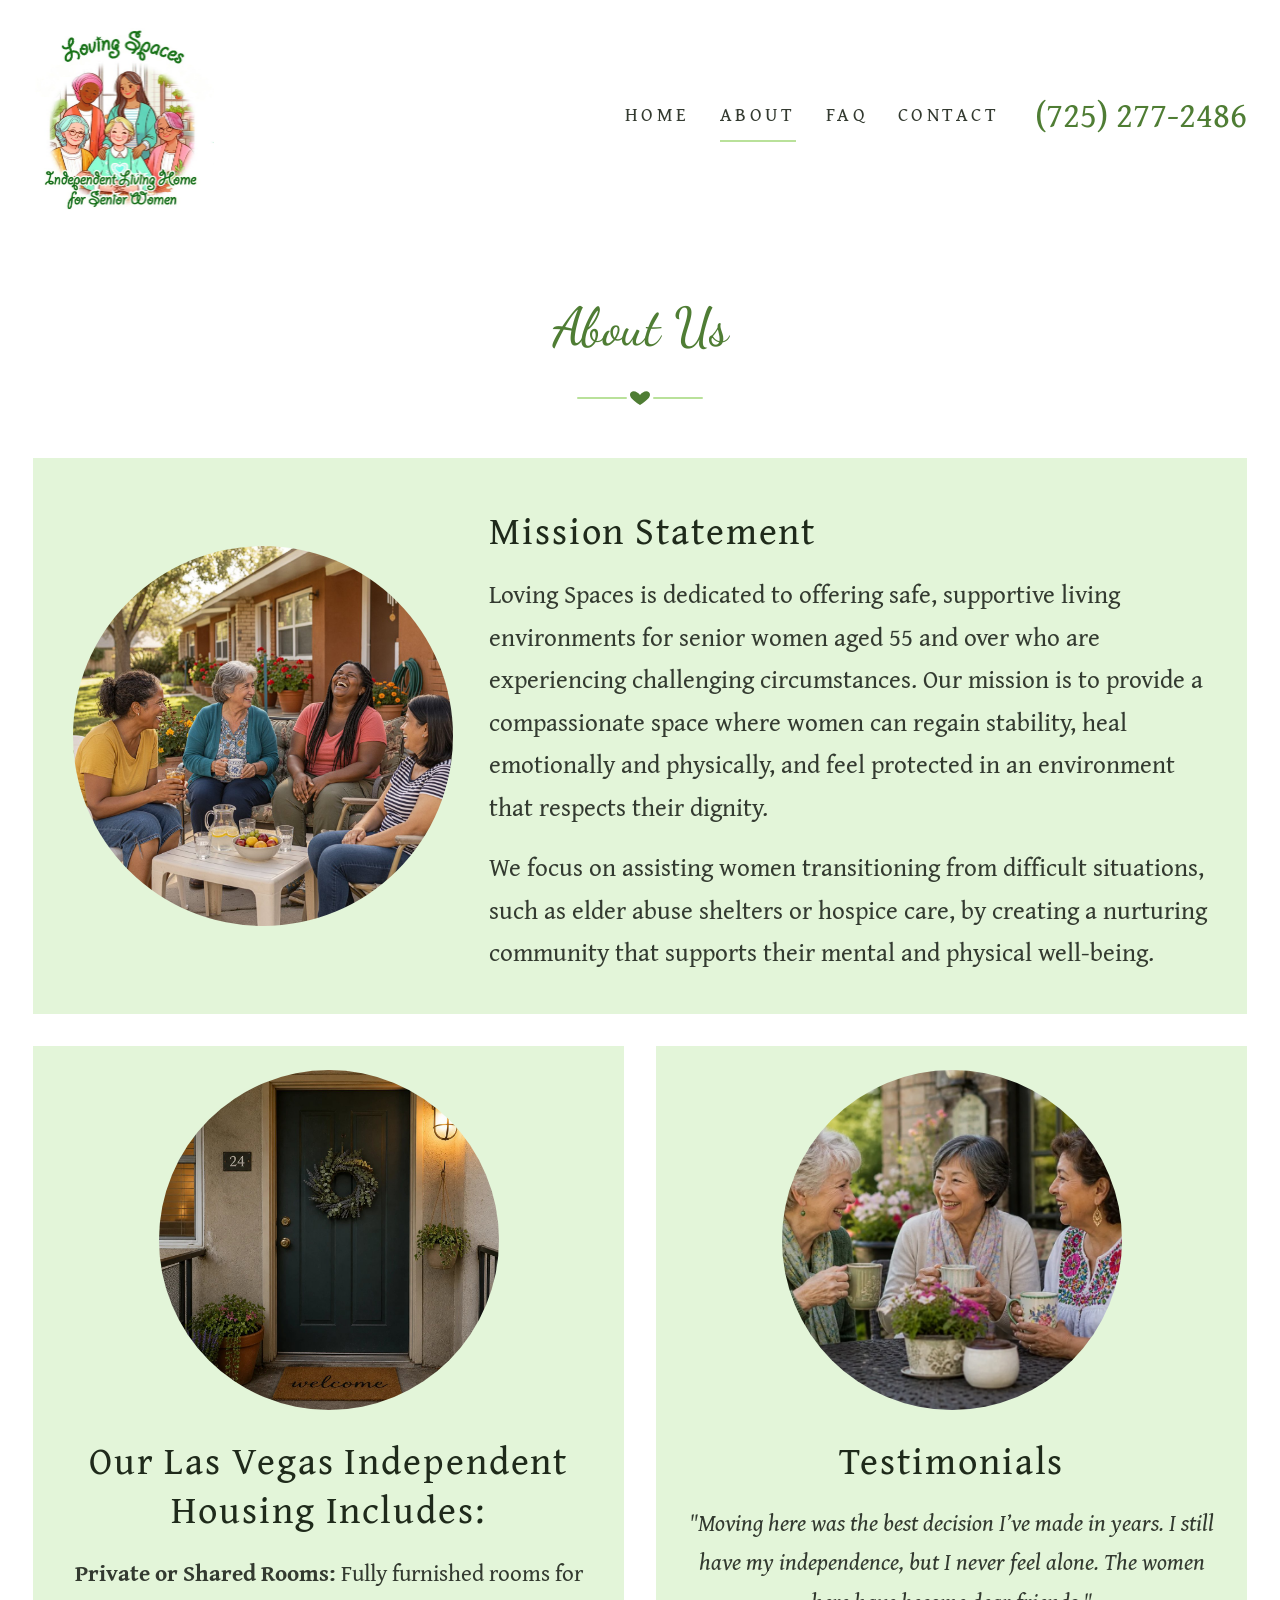
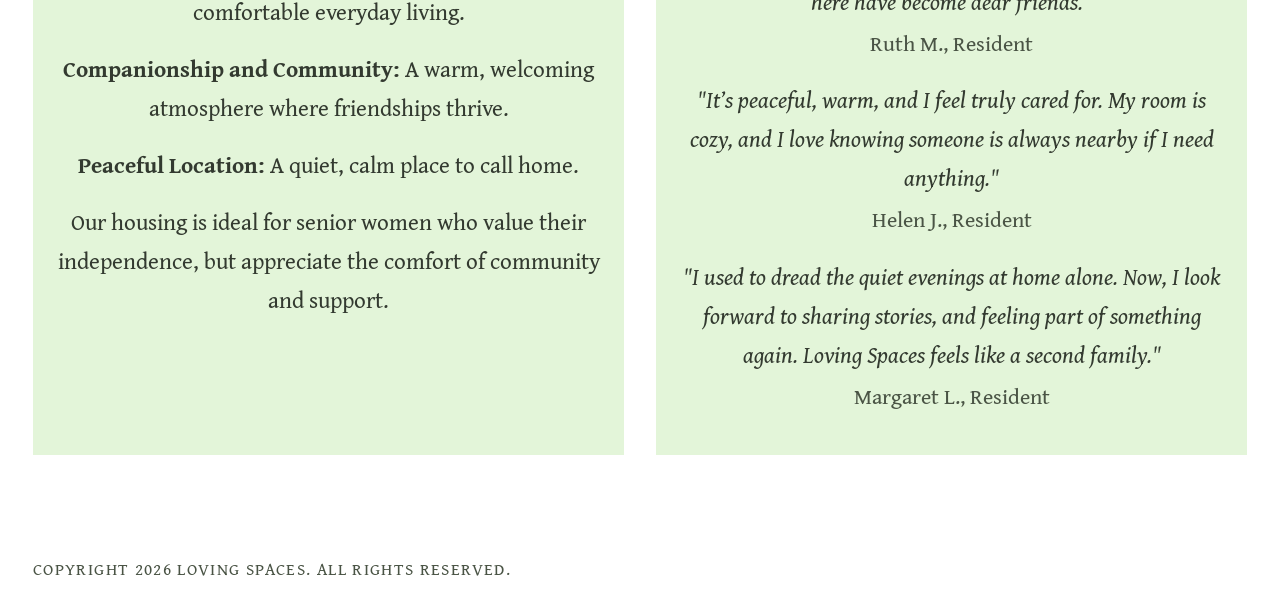
==== about.html @ 198741f2 "Add Loving Spaces website Co-Authored-By: Claude Sonnet 5.5 <noreply@anthropic.com> Claude-Session: " ====
<!doctype html>
<html lang="en">
<head>
<meta charset="utf-8">
<meta name="viewport" content="width=device-width, initial-scale=1">
<title>About Loving Spaces | Senior Women Housing in Las Vegas</title>
<meta name="description" content="Our mission, what our Las Vegas independent housing includes, and what residents say.">
<link rel="icon" href="images/loving-spaces-logo-independent-living-home-senior-women.jpg">
<link rel="preconnect" href="https://fonts.googleapis.com">
<link href="https://fonts.googleapis.com/css2?family=Dancing+Script:wght@500;600&family=Gentium+Book+Plus:wght@400;700&display=swap" rel="stylesheet">
<link rel="stylesheet" href="style.css">

</head>
<body>
<div style="width: 100%; box-sizing: border-box; background: #ffffff; color: #333a30; font-family: 'Gentium Book Plus', Georgia, serif; font-size: 24px; line-height: 1.7">

<header style="display: flex; flex-wrap: wrap; align-items: center; justify-content: space-between; gap: 12px 32px; padding: 20px 33px 16px">
<a href="index.html" style="display: flex; align-items: center"><img src="images/loving-spaces-logo-independent-living-home-senior-women.jpg" alt="Loving Spaces logo, independent living housing for senior women in Las Vegas" style="height: 190px; width: auto; display: block"></a>
<div style="display: flex; flex-wrap: wrap; align-items: center; justify-content: flex-end; gap: 8px 36px">
<nav style="display: flex; flex-wrap: wrap; gap: 4px 30px; text-transform: uppercase; letter-spacing: 0.18em; font-size: 19px"><a href="index.html" style="color: #333a30; text-decoration: none; padding: 10px 0; border-bottom: 2px solid transparent">Home</a><a href="about.html" style="color: #333a30; text-decoration: none; padding: 10px 0; border-bottom: 2px solid #b9e19a">About</a><a href="faq.html" style="color: #333a30; text-decoration: none; padding: 10px 0; border-bottom: 2px solid transparent">FAQ</a><a href="contact.html" style="color: #333a30; text-decoration: none; padding: 10px 0; border-bottom: 2px solid transparent">Contact</a></nav>
<a href="tel:7252772486" style="font-size: 35px; color: #4f7d34; text-decoration: none">(725) 277-2486</a>
</div>
</header>

<section style="padding: 56px 33px 24px; display: flex; flex-direction: column; align-items: center; gap: 14px">
<h1 style="margin: 0; font-family: 'Dancing Script', cursive; font-weight: 500; font-size: 53px; color: #4f7d34; text-align: center">About Us</h1>
<svg aria-hidden="true" width="140" height="24" viewBox="0 0 140 24" style="display: block"><path d="M8 12 H56 M84 12 H132" stroke="#b9e19a" stroke-width="2" stroke-linecap="round" fill="none"/><path d="M70 19 C62 14 60 11 60 8.8 C60 6.6 61.7 5.2 63.6 5.2 C66 5.2 68.6 7 70 9 C71.4 7 74 5.2 76.4 5.2 C78.3 5.2 80 6.6 80 8.8 C80 11 78 14 70 19 Z" fill="#4f7d34"/></svg>
</section>

<section style="padding: 24px 33px 0">
<div style="box-sizing: border-box; background: #e3f5d9; padding: 40px; display: flex; flex-wrap: wrap; align-items: center; justify-content: center; gap: 36px">
<div style="flex: 0 1 380px; min-width: 260px"><img src="images/women-enjoying-community-patio-one-story-apartments-las-vegas.jpg" alt="Women enjoying community on a patio in front of one story apartments in Las Vegas" style="width: 100%; max-width: 380px; aspect-ratio: 1 / 1; border-radius: 50%; object-fit: cover; display: block"></div>
<div style="flex: 1 1 420px; min-width: 0; display: flex; flex-direction: column; gap: 18px; text-align: left"><h2 style="margin: 8px 0 0; font-weight: 400; font-size: 38px; line-height: 1.3; letter-spacing: 0.05em; color: #1f2a1b">Mission Statement</h2>
<p style="margin: 0; font-size: 25px">Loving Spaces is dedicated to offering safe, supportive living environments for senior women aged 55 and over who are experiencing challenging circumstances. Our mission is to provide a compassionate space where women can regain stability, heal emotionally and physically, and feel protected in an environment that respects their dignity.</p>
<p style="margin: 0; font-size: 25px">We focus on assisting women transitioning from difficult situations, such as elder abuse shelters or hospice care, by creating a nurturing community that supports their mental and physical well-being.</p></div>
</div>
</section>

<section style="padding: 32px 33px 72px; display: flex; flex-wrap: wrap; gap: 32px">
<div style="flex: 1 1 340px; min-width: 0; box-sizing: border-box; background: #e3f5d9; padding: 24px 24px 40px; display: flex; flex-direction: column; align-items: center; gap: 18px; text-align: center">
<img src="images/welcoming-apartment-front-door-welcome-mat-flower-pots-las-vegas.jpg" alt="Welcoming apartment front door with a wreath, flower pots and welcome mat at Loving Spaces in Las Vegas" style="width: 100%; max-width: 340px; aspect-ratio: 1 / 1; border-radius: 50%; object-fit: cover; display: block">
<h2 style="margin: 8px 0 0; font-weight: 400; font-size: 38px; line-height: 1.3; letter-spacing: 0.05em; color: #1f2a1b">Our Las Vegas Independent Housing Includes:</h2>
<p style="margin: 0; font-size: 23px"><strong>Private or Shared Rooms:</strong> Fully furnished rooms for comfortable everyday living.</p>
<p style="margin: 0; font-size: 23px"><strong>Companionship and Community:</strong> A warm, welcoming atmosphere where friendships thrive.</p>
<p style="margin: 0; font-size: 23px"><strong>Peaceful Location:</strong> A quiet, calm place to call home.</p>
<p style="margin: 0; font-size: 23px">Our housing is ideal for senior women who value their independence, but appreciate the comfort of community and support.</p>
</div>
<div style="flex: 1 1 340px; min-width: 0; box-sizing: border-box; background: #e3f5d9; padding: 24px 24px 40px; display: flex; flex-direction: column; align-items: center; gap: 18px; text-align: center">
<img src="images/senior-women-sharing-tea-garden-loving-spaces-testimonials.jpg" alt="Three senior women laughing over cups of tea in a garden, Loving Spaces resident testimonials" style="width: 100%; max-width: 340px; aspect-ratio: 1 / 1; border-radius: 50%; object-fit: cover; display: block">
<h2 style="margin: 8px 0 0; font-weight: 400; font-size: 38px; line-height: 1.3; letter-spacing: 0.05em; color: #1f2a1b">Testimonials</h2>
<div style="display: flex; flex-direction: column; gap: 4px"><p style="margin: 0; font-size: 23px; font-style: italic">"Moving here was the best decision I’ve made in years. I still have my independence, but I never feel alone. The women here have become dear friends."</p><p style="margin: 0; font-size: 22px; color: #4a5445">Ruth M., Resident</p></div>
<div style="display: flex; flex-direction: column; gap: 4px"><p style="margin: 0; font-size: 23px; font-style: italic">"It’s peaceful, warm, and I feel truly cared for. My room is cozy, and I love knowing someone is always nearby if I need anything."</p><p style="margin: 0; font-size: 22px; color: #4a5445">Helen J., Resident</p></div>
<div style="display: flex; flex-direction: column; gap: 4px"><p style="margin: 0; font-size: 23px; font-style: italic">"I used to dread the quiet evenings at home alone. Now, I look forward to sharing stories, and feeling part of something again. Loving Spaces feels like a second family."</p><p style="margin: 0; font-size: 22px; color: #4a5445">Margaret L., Resident</p></div>
</div>
</section>


<footer style="padding: 28px 33px; text-transform: uppercase; letter-spacing: 0.08em; font-size: 17px; color: #4a5445">Copyright 2026 Loving Spaces. All Rights Reserved.</footer>

</div>


</body>
</html>
---- style.css ----
body{margin:0}
a{color:#4f7d34}a:hover{color:#365a22}
details.faq{background:#f4fbef;border:1px solid #cfe8bd;border-radius:10px;overflow:hidden}
details.faq summary{list-style:none;cursor:pointer;display:flex;align-items:center;justify-content:space-between;gap:16px;padding:18px 22px;font-size:29px;font-weight:700;line-height:1.4;color:#1f2a1b;min-height:44px}
details.faq summary::-webkit-details-marker{display:none}
details.faq svg{flex:none;transition:transform .2s}
details.faq[open] svg{transform:rotate(180deg)}
details.faq .ans{padding:0 22px 20px;color:#333a30}
img{max-width:100%}
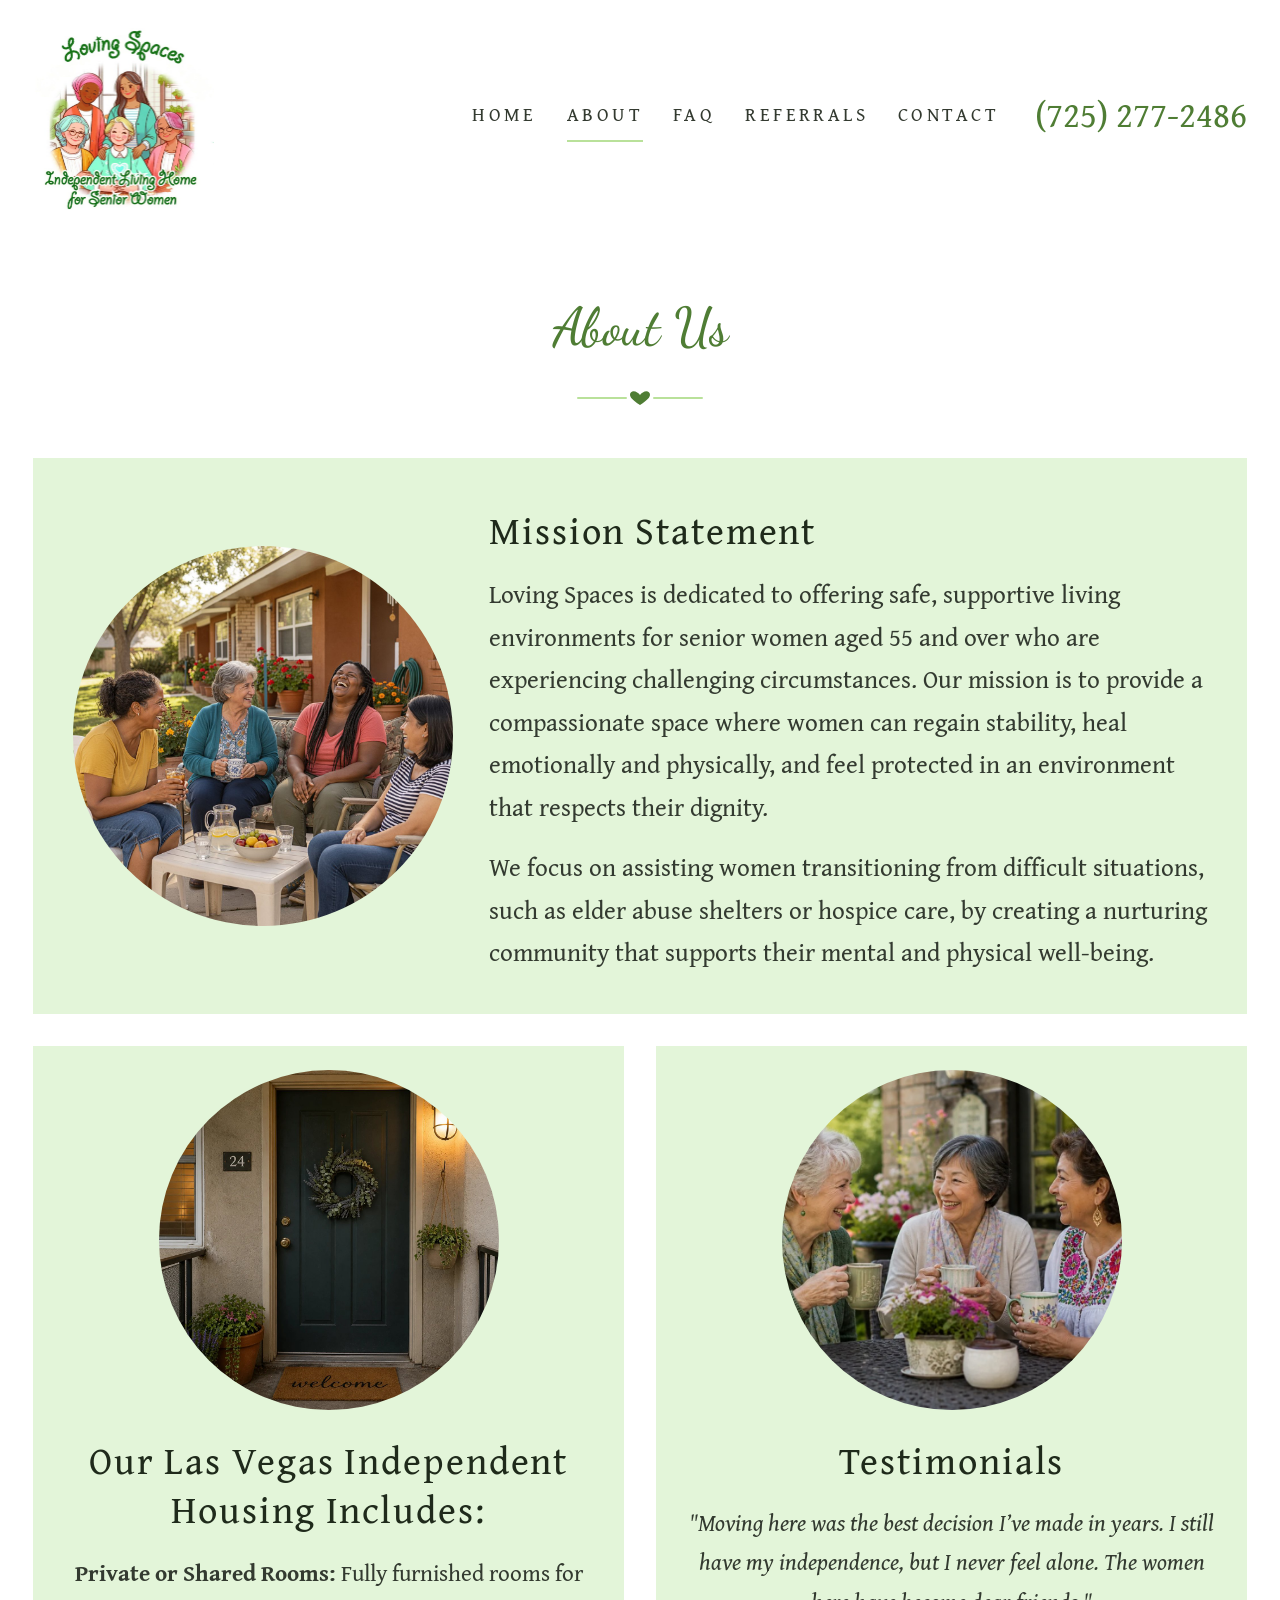
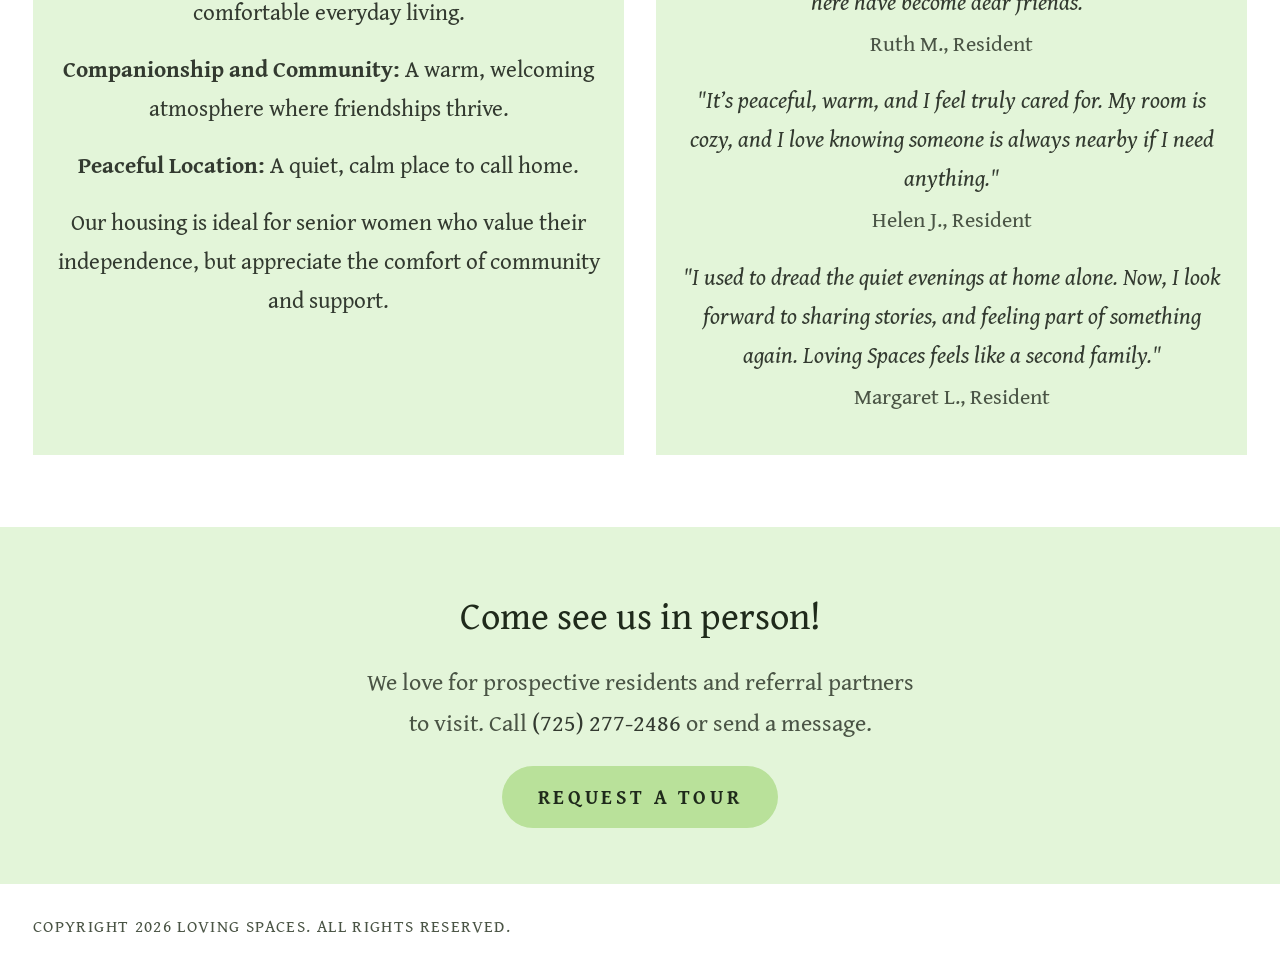
==== commit 6d2790a5: "Add referral partner page, Request a tour buttons, and Referrals nav link Co-Authored-By: Claude Son" ====
--- a/about.html
+++ b/about.html
@@ -5,6 +5,14 @@
 <meta name="viewport" content="width=device-width, initial-scale=1">
 <title>About Loving Spaces | Senior Women Housing in Las Vegas</title>
 <meta name="description" content="Our mission, what our Las Vegas independent housing includes, and what residents say.">
+<link rel="canonical" href="https://lovingspaces.online/about">
+<meta property="og:type" content="website">
+<meta property="og:site_name" content="Loving Spaces">
+<meta property="og:title" content="About Loving Spaces | Senior Women Housing in Las Vegas">
+<meta property="og:description" content="Our mission, what our Las Vegas independent housing includes, and what residents say.">
+<meta property="og:url" content="https://lovingspaces.online/about">
+<meta property="og:image" content="https://lovingspaces.online/images/senior-women-laughing-kitchen-table-loving-spaces-las-vegas.jpg">
+<meta name="twitter:card" content="summary_large_image">
 <link rel="icon" href="images/loving-spaces-logo-independent-living-home-senior-women.jpg">
 <link rel="preconnect" href="https://fonts.googleapis.com">
 <link href="https://fonts.googleapis.com/css2?family=Dancing+Script:wght@500;600&family=Gentium+Book+Plus:wght@400;700&display=swap" rel="stylesheet">
@@ -17,7 +25,7 @@
 <header style="display: flex; flex-wrap: wrap; align-items: center; justify-content: space-between; gap: 12px 32px; padding: 20px 33px 16px">
 <a href="index.html" style="display: flex; align-items: center"><img src="images/loving-spaces-logo-independent-living-home-senior-women.jpg" alt="Loving Spaces logo, independent living housing for senior women in Las Vegas" style="height: 190px; width: auto; display: block"></a>
 <div style="display: flex; flex-wrap: wrap; align-items: center; justify-content: flex-end; gap: 8px 36px">
-<nav style="display: flex; flex-wrap: wrap; gap: 4px 30px; text-transform: uppercase; letter-spacing: 0.18em; font-size: 19px"><a href="index.html" style="color: #333a30; text-decoration: none; padding: 10px 0; border-bottom: 2px solid transparent">Home</a><a href="about.html" style="color: #333a30; text-decoration: none; padding: 10px 0; border-bottom: 2px solid #b9e19a">About</a><a href="faq.html" style="color: #333a30; text-decoration: none; padding: 10px 0; border-bottom: 2px solid transparent">FAQ</a><a href="contact.html" style="color: #333a30; text-decoration: none; padding: 10px 0; border-bottom: 2px solid transparent">Contact</a></nav>
+<nav style="display: flex; flex-wrap: wrap; gap: 4px 30px; text-transform: uppercase; letter-spacing: 0.18em; font-size: 19px"><a href="index.html" style="color: #333a30; text-decoration: none; padding: 10px 0; border-bottom: 2px solid transparent">Home</a><a href="about.html" style="color: #333a30; text-decoration: none; padding: 10px 0; border-bottom: 2px solid #b9e19a">About</a><a href="faq.html" style="color: #333a30; text-decoration: none; padding: 10px 0; border-bottom: 2px solid transparent">FAQ</a><a href="referrals.html" style="color: #333a30; text-decoration: none; padding: 10px 0; border-bottom: 2px solid transparent">Referrals</a><a href="contact.html" style="color: #333a30; text-decoration: none; padding: 10px 0; border-bottom: 2px solid transparent">Contact</a></nav>
 <a href="tel:7252772486" style="font-size: 35px; color: #4f7d34; text-decoration: none">(725) 277-2486</a>
 </div>
 </header>
@@ -55,6 +63,12 @@
 </section>
 
 
+<section style="padding: 56px 33px; background: #e3f5d9; display: flex; flex-direction: column; align-items: center; gap: 14px; text-align: center">
+<h2 style="margin: 0; font-weight: 400; font-size: 38px; color: #1f2a1b">Come see us in person!</h2>
+<p style="margin: 0; max-width: 560px; color: #4a5445">We love for prospective residents and referral partners to visit. Call <a href="tel:7252772486" style="color: #333a30; text-decoration: none">(725) 277-2486</a> or send a message.</p>
+<a href="contact.html" style="display: inline-block; padding: 14px 36px; background: #b9e19a; color: #1f2a1b; text-decoration: none; text-transform: uppercase; letter-spacing: 0.18em; font-size: 20px; font-weight: 700; border-radius: 999px; margin-top: 8px">Request a tour</a>
+</section>
+
 <footer style="padding: 28px 33px; text-transform: uppercase; letter-spacing: 0.08em; font-size: 17px; color: #4a5445">Copyright 2026 Loving Spaces. All Rights Reserved.</footer>
 
 </div>
